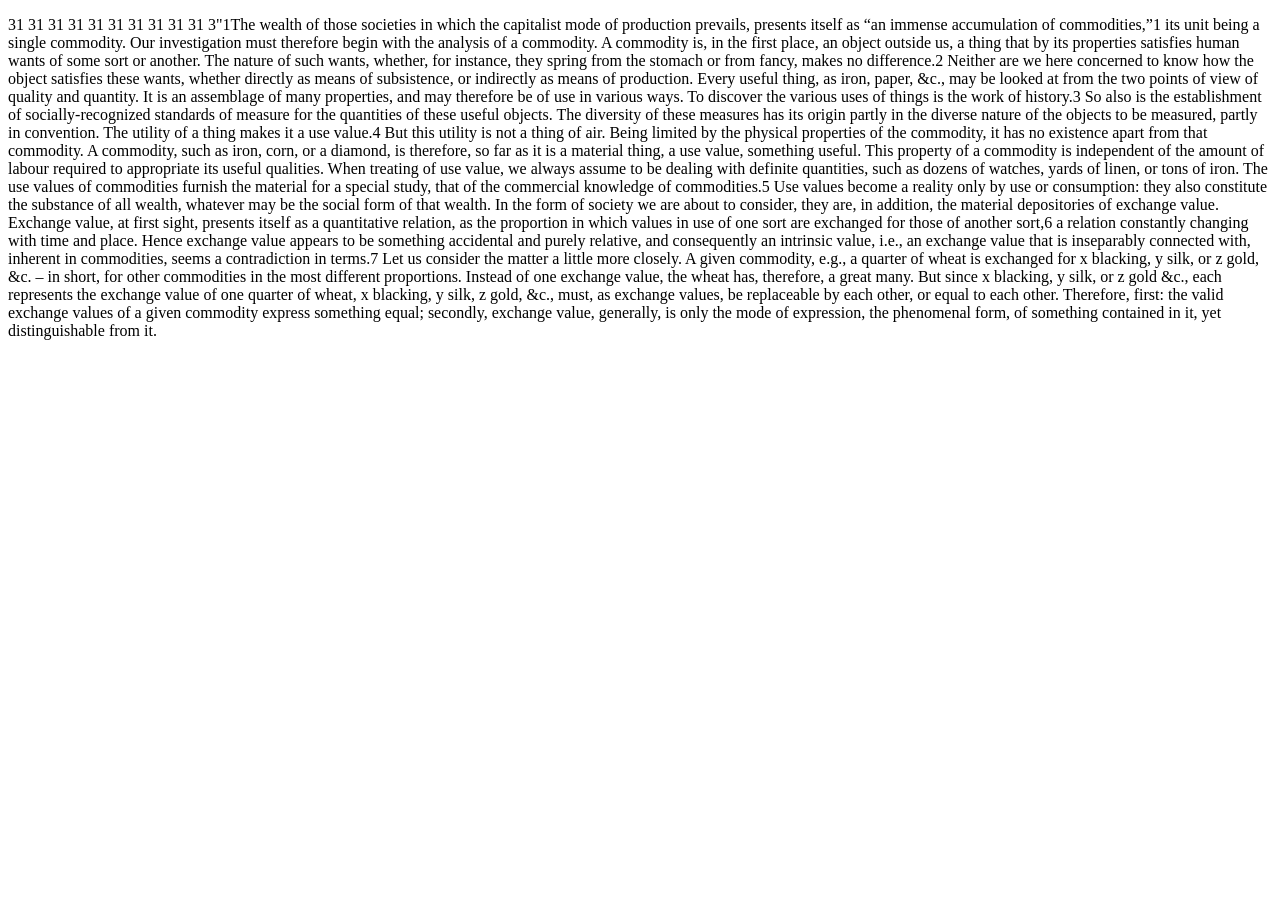
==== index.html @ 408d4caa "Update index.html" ====
<!DOCTYPE html>
<html lang="en">
<head>
    <meta charset="UTF-8">
    <meta name="viewport" content="width=device-width, initial-scale=1.0">
    <meta http-equiv="X-UA-Compatible" content="IE=edge">
    <title>For My Evi</title>
    <link rel="stylesheet" href="style.css">

</head>
<body>
    <div class="container">
        <div class="text-container">
            <p>
                31 31 31 31 31 31 31 31 31 31 3"1The wealth of those societies in which the capitalist mode of production prevails, presents itself
                as “an immense accumulation of commodities,”1 its unit being a single commodity. Our
                investigation must therefore begin with the analysis of a commodity.
                A commodity is, in the first place, an object outside us, a thing that by its properties satisfies
                human wants of some sort or another. The nature of such wants, whether, for instance, they spring
                from the stomach or from fancy, makes no difference.2 Neither are we here concerned to know
                how the object satisfies these wants, whether directly as means of subsistence, or indirectly as
                means of production.
                Every useful thing, as iron, paper, &c., may be looked at from the two points of view of quality
                and quantity. It is an assemblage of many properties, and may therefore be of use in various ways.
                To discover the various uses of things is the work of history.3 So also is the establishment of
                socially-recognized standards of measure for the quantities of these useful objects. The diversity
                of these measures has its origin partly in the diverse nature of the objects to be measured, partly
                in convention.
                The utility of a thing makes it a use value.4 But this utility is not a thing of air. Being limited by
                the physical properties of the commodity, it has no existence apart from that commodity. A
                commodity, such as iron, corn, or a diamond, is therefore, so far as it is a material thing, a use
                value, something useful. This property of a commodity is independent of the amount of labour
                required to appropriate its useful qualities. When treating of use value, we always assume to be
                dealing with definite quantities, such as dozens of watches, yards of linen, or tons of iron. The use
                values of commodities furnish the material for a special study, that of the commercial knowledge
                of commodities.5 Use values become a reality only by use or consumption: they also constitute
                the substance of all wealth, whatever may be the social form of that wealth. In the form of society
                we are about to consider, they are, in addition, the material depositories of exchange value.
                Exchange value, at first sight, presents itself as a quantitative relation, as the proportion in which
                values in use of one sort are exchanged for those of another sort,6 a relation constantly changing
                with time and place. Hence exchange value appears to be something accidental and purely
                relative, and consequently an intrinsic value, i.e., an exchange value that is inseparably connected
                with, inherent in commodities, seems a contradiction in terms.7 Let us consider the matter a little
                more closely.
                A given commodity, e.g., a quarter of wheat is exchanged for x blacking, y silk, or z gold, &c. –
                in short, for other commodities in the most different proportions. Instead of one exchange value,
                the wheat has, therefore, a great many. But since x blacking, y silk, or z gold &c., each represents
                the exchange value of one quarter of wheat, x blacking, y silk, z gold, &c., must, as exchange
                values, be replaceable by each other, or equal to each other. Therefore, first: the valid exchange
                values of a given commodity express something equal; secondly, exchange value, generally, is
                only the mode of expression, the phenomenal form, of something contained in it, yet
                distinguishable from it. 
            </p>
        </div>
    </div>
</body>
</html>
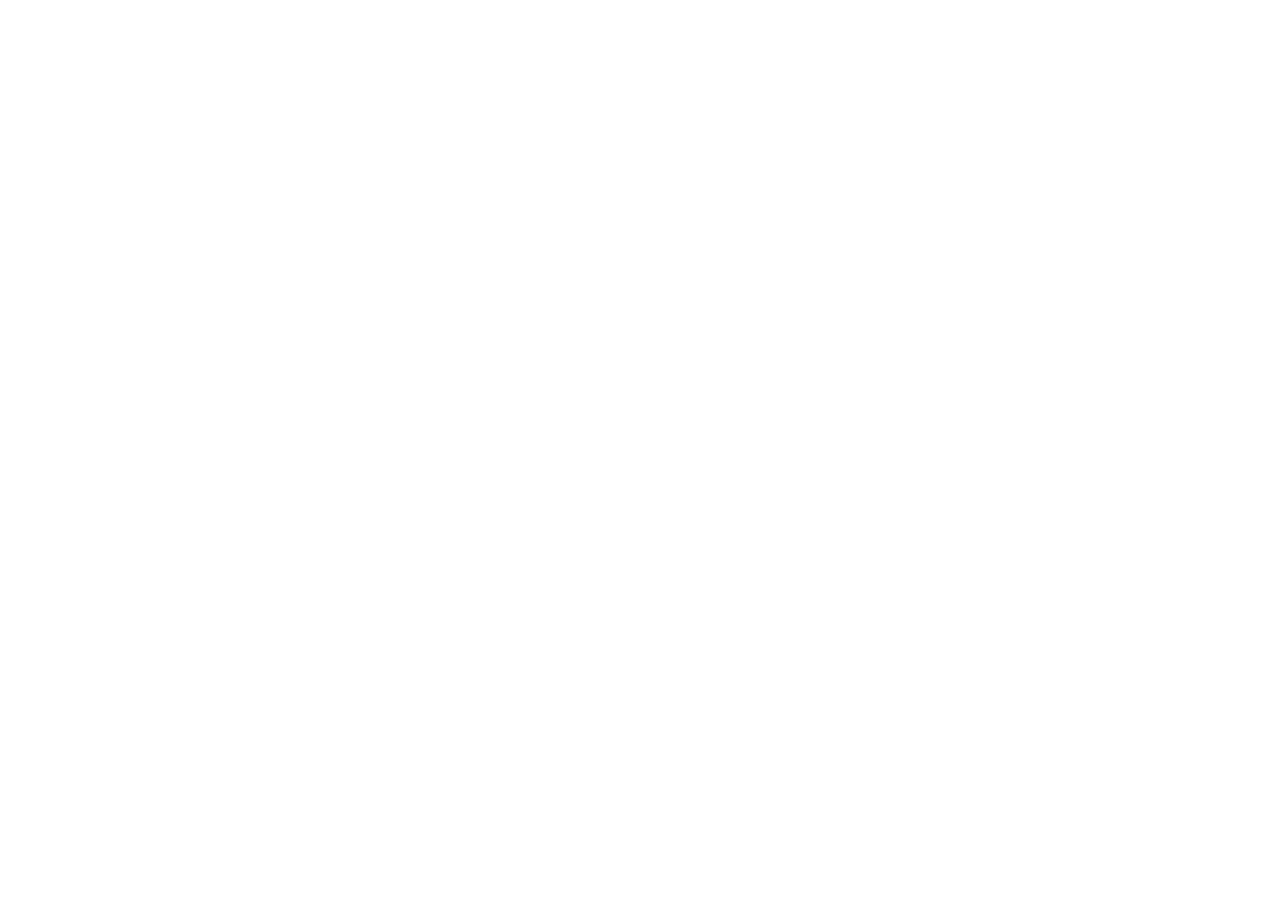
==== commit aa9d37e5: "Update index.html" ====
--- a/index.html
+++ b/index.html
@@ -12,44 +12,35 @@
     <div class="container">
         <div class="text-container">
             <p>
-                31 31 31 31 31 31 31 31 31 31 3"1The wealth of those societies in which the capitalist mode of production prevails, presents itself
-                as “an immense accumulation of commodities,”1 its unit being a single commodity. Our
-                investigation must therefore begin with the analysis of a commodity.
-                A commodity is, in the first place, an object outside us, a thing that by its properties satisfies
-                human wants of some sort or another. The nature of such wants, whether, for instance, they spring
-                from the stomach or from fancy, makes no difference.2 Neither are we here concerned to know
-                how the object satisfies these wants, whether directly as means of subsistence, or indirectly as
-                means of production.
-                Every useful thing, as iron, paper, &c., may be looked at from the two points of view of quality
-                and quantity. It is an assemblage of many properties, and may therefore be of use in various ways.
-                To discover the various uses of things is the work of history.3 So also is the establishment of
-                socially-recognized standards of measure for the quantities of these useful objects. The diversity
-                of these measures has its origin partly in the diverse nature of the objects to be measured, partly
-                in convention.
-                The utility of a thing makes it a use value.4 But this utility is not a thing of air. Being limited by
-                the physical properties of the commodity, it has no existence apart from that commodity. A
-                commodity, such as iron, corn, or a diamond, is therefore, so far as it is a material thing, a use
-                value, something useful. This property of a commodity is independent of the amount of labour
-                required to appropriate its useful qualities. When treating of use value, we always assume to be
-                dealing with definite quantities, such as dozens of watches, yards of linen, or tons of iron. The use
-                values of commodities furnish the material for a special study, that of the commercial knowledge
-                of commodities.5 Use values become a reality only by use or consumption: they also constitute
-                the substance of all wealth, whatever may be the social form of that wealth. In the form of society
-                we are about to consider, they are, in addition, the material depositories of exchange value.
-                Exchange value, at first sight, presents itself as a quantitative relation, as the proportion in which
-                values in use of one sort are exchanged for those of another sort,6 a relation constantly changing
-                with time and place. Hence exchange value appears to be something accidental and purely
-                relative, and consequently an intrinsic value, i.e., an exchange value that is inseparably connected
-                with, inherent in commodities, seems a contradiction in terms.7 Let us consider the matter a little
-                more closely.
-                A given commodity, e.g., a quarter of wheat is exchanged for x blacking, y silk, or z gold, &c. –
-                in short, for other commodities in the most different proportions. Instead of one exchange value,
-                the wheat has, therefore, a great many. But since x blacking, y silk, or z gold &c., each represents
-                the exchange value of one quarter of wheat, x blacking, y silk, z gold, &c., must, as exchange
-                values, be replaceable by each other, or equal to each other. Therefore, first: the valid exchange
-                values of a given commodity express something equal; secondly, exchange value, generally, is
-                only the mode of expression, the phenomenal form, of something contained in it, yet
-                distinguishable from it. 
+               My pretty Evgenia;
+
+It's been more than 300 days since we became each others. And i regret not telling you i loved you soone than i did. I can't believe we met and we held hands. CUS WDYM WE KNOW EACH OTHER FOR A YEAR.  And more then anything i'm so glad i decided to be move curious about your life. I like how our lives are so different yet so similar,  I love how we can relate to things we go through.
+You always make ne smile when im talking with you, and the pretty feeling in my lungs never weit away since: fell in love with you. My pretty, i know; call gar pretty reguraly, but thats what you are. Pretty. Prettiest girl, and you're only for me.  I actually very much missed writing to you. My gorgeous baby, i was it sure what to get you.I first thought i'd get you earphones, but then i wented to get you a pink flipphone,  but as you can see i got you (us) a hemera so you (we) could make cute photos together. And i just know you will take photos of the cats with that. 
+
+My adorable thing, sometimes when you get jealous over me i kinda like it. And yes you are as jealous as me My pretty baby :3  I still have the cute videos of you, you sent with the cats, and i still watch them if i get the chance. Right now i'm in Japanese lessen but i dont care. I deleted so many sentences and started over like 3 times. Because 1 want it to be perfect. But i still don't know how i can express my -feelings towards you as how i am feeling right now baby.
+
+I miss looking at your prettiness from 10 CM's far. I miss feeling your hand in mines. I miss your sweat and your eyes. I wish we had more time together, i wish we kissed more, i wish i could hold you more. I  miss your deep looks at me, i wanted to kiss you everytime you looked at me. 
+
+When we started talking much i knew we "clicked' together, and a year later, right now, it's safe to say that i was right :3 You were so cute back then too which made me want to talk to you more and more.  You make me smile every single second my pretty.
+
+You always said you found my life interesting when your life won for more interesting then mines. I still don't understand why you lied and didnt tell me about your step -dad but i guess you got worried about something. And you are for more colourfull than me my pretty :3
+
+Yes i do write this letter for more than one day, and im still not sure if its good enough to send you. But i dont have enough time left to write it again beacause i have to code the website aswell.
+
+My pretty baby we seen each other (heard mostly...) in our most secret situations. At least you did. And you are mines together so i wish you can be more comfortable and less shy with me my pretty.
+
+You are the prettiest little girl i've ever seen. I know i say it all the time but its just the truth, your pretty hair smelled so good. and now when i compare your hair from a year ago i think long hair suits you very well :3 And the way you looked at me with your pretty litte eyes was so attractive my pretty one. and the way your lips purse together is so so cute:3 i love it when you snap me looking so silly like that.
+
+You are the most prettiest little girl and im so glad you are my prettiest litte girl. im so glad you are mine. you look so astonishing from the moment you wake up until you go sleep. you look especially so good when you are sleepy, your voice becomes so soft and i love it so much. You're my pretty little girl Evgenia. your little ears, your little chin, your fluffy cheeks make me so insane every single time i think about them. my adorable, your body is like a sculpture i want to worship to. I used to believe all ancient greeks was so stupid to believe in a single women who was so pretty to make one to do anything, now i understand how that is possible, i understand it more whenever i see you. I want to do anything that makes you happy because you are the most perfect thing ever existed for me. 
+
+I never stopped missing you since the last moment you left my lips. "Wenn ich ihren Mund verließ, Dann fing ich an zu frier'n". i wish rammstein meant lips touching by this but its what i mean here baby. i miss you so much with every single part of me, i miss you so much with every second and with every thought.
+
+I love how you started to share everything with me. You have no idea. I love the fact that i know everything in your life. GIRL I JUST ASKED YOU IF I KNOW EVERYTHING IN YOUR LIFE AND YOU DIDNT GET WHY I ASKED YOU AND YOU KEPT ASKING IF SOMETHING WAS WRING OMG YOURE SO SILLT ILL EAT YOU MMAMAMMAMAMAMMAMAMA anyways :3 i promised id be back in 11 minutes
+
+my prettiest lover;
+i am so glad you were born, i am so glad i met you, i am so glad i confessed and i am so glad we are eachothers forever. You will forever stay the only thing i truly loved and wont ever refret. I hope all your birthdays until now will be with me (it better be) and i hope i'll be able to tell you how much i love you every single time.
+I love you so so much my gorgeous. i actually love you the most and i will keep loving you forever. i dont want to imagine that you're gone from my life, i dont want to imagine you're living without me. all i want to imagine is you baby. I am forever yours like how you are forever and ever mines
+Happy Birthday My Pretty Evgenia ♥
             </p>
         </div>
     </div>
--- a/style.css
+++ b/style.css
@@ -0,0 +1,114 @@
+
+body {
+    margin: 0;
+    padding: 0;
+    height: 100vh;
+    display: flex;
+    justify-content: center;
+    align-items: center;
+    background-image: url('https://images.unsplash.com/photo-1585511582331-14e7c5f89735?fm=jpg&q=60&w=3000&ixlib=rb-4.0.3&ixid=M3wxMjA3fDB8MHxzZWFyY2h8NHx8YmxhY2slMjBwYXBlciUyMHRleHR1cmV8ZW58MHx8MHx8fDA%3D'); 
+    background-size: cover;
+    background-position: center;
+    font-family: 'Cute Font', cursive; 
+    color: white;
+    overflow-y: auto; 
+}
+body {
+    min-height: 100vh; 
+    overflow: hidden; 
+}
+
+.text-container {
+    max-width: 100%; 
+    word-wrap: break-word; 
+    overflow: auto; 
+}
+
+
+.container {
+    display: flex;
+    justify-content: center;
+    align-items: center;
+    width: 100%;
+    height: 100%;
+    padding: 20px;
+    text-align: center;
+    overflow-y: auto; 
+    max-height: 80vh; 
+    border-radius: 20px;
+}
+
+.text-container {
+    max-width: 100%;
+    word-wrap: break-word;
+    overflow-y: auto; 
+    padding: 20px;
+    font-size: 1.5em;
+    line-height: 1.6;
+    
+
+    mask-image: linear-gradient(to bottom, 
+                                rgba(0, 0, 0, 0) 0%,   
+                                rgba(0, 0, 0, 1) 30%,   
+                                rgba(0, 0, 0, 1) 70%,    
+                                rgba(0, 0, 0, 0) 100%);   
+    -webkit-mask-image: linear-gradient(to bottom, 
+                                        rgba(0, 0, 0, 0) 0%, 
+                                        rgba(0, 0, 0, 1) 30%, 
+                                        rgba(0, 0, 0, 1) 70%, 
+                                        rgba(0, 0, 0, 0) 100%); 
+}
+
+.text-container {
+    max-width: 80%; 
+    max-height: 100%; 
+    padding: 1.25rem;
+    font-size: 1.5em;
+    line-height: 1.6;
+}
+
+.text-container {
+    max-width: 100%;
+    word-wrap: break-word;
+    overflow-y: auto; 
+    padding: 1.25rem;
+    font-size: 1.5rem;
+    line-height: 1.6;
+    
+  
+    mask-image: linear-gradient(to bottom, 
+                                rgba(0, 0, 0, 0) 0%, 
+                                rgba(0, 0, 0, 1) 30%, 
+                                rgba(0, 0, 0, 1) 70%, 
+                                rgba(0, 0, 0, 0) 100%);
+    -webkit-mask-image: linear-gradient(to bottom, 
+                                        rgba(0, 0, 0, 0) 0%, 
+                                        rgba(0, 0, 0, 1) 30%, 
+                                        rgba(0, 0, 0, 1) 70%, 
+                                        rgba(0, 0, 0, 0) 100%); 
+    
+    
+    scrollbar-width: thin; 
+    scrollbar-color: rgba(0, 0, 0, 0.2) transparent; 
+}
+
+
+.text-container::-webkit-scrollbar {
+    width: 8px; 
+}
+
+.text-container::-webkit-scrollbar-track {
+    background: transparent; 
+}
+
+.text-container::-webkit-scrollbar-thumb {
+    background-color: rgba(0, 0, 0, 0.2); 
+    border-radius: 10px;
+    border: 2px solid transparent; 
+    background-size: contain;
+    background-repeat: no-repeat;
+}
+
+
+
+@import url('https://fonts.googleapis.com/css2?family=Fredoka:wght@300..700&display=swap')
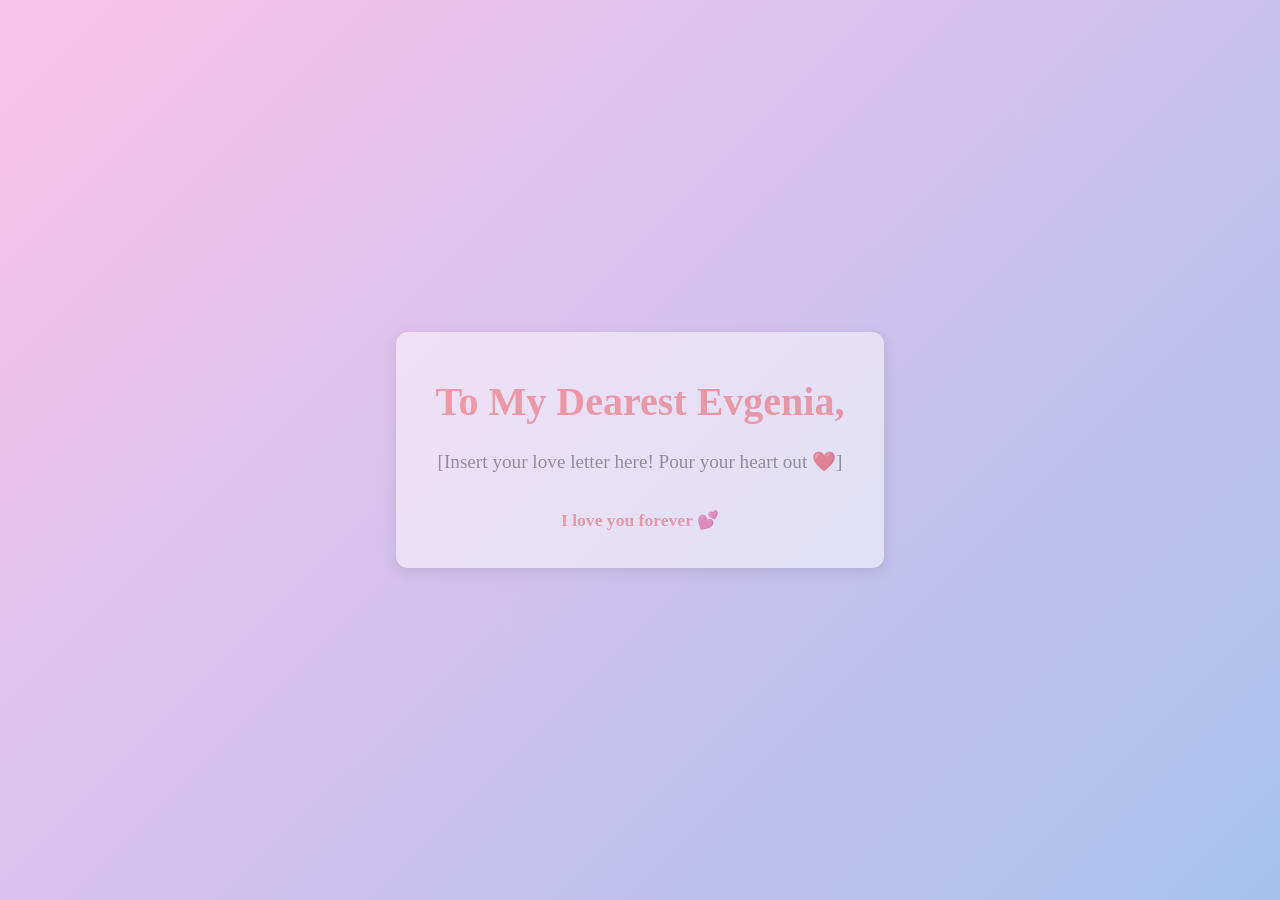
==== commit a966f85d: "Update index.html" ====
--- a/index.html
+++ b/index.html
@@ -3,46 +3,27 @@
 <head>
     <meta charset="UTF-8">
     <meta name="viewport" content="width=device-width, initial-scale=1.0">
-    <meta http-equiv="X-UA-Compatible" content="IE=edge">
-    <title>For My Evi</title>
+    <title>For my baby</title>
     <link rel="stylesheet" href="style.css">
-
 </head>
 <body>
     <div class="container">
-        <div class="text-container">
-            <p>
-               My pretty Evgenia;
-
-It's been more than 300 days since we became each others. And i regret not telling you i loved you soone than i did. I can't believe we met and we held hands. CUS WDYM WE KNOW EACH OTHER FOR A YEAR.  And more then anything i'm so glad i decided to be move curious about your life. I like how our lives are so different yet so similar,  I love how we can relate to things we go through.
-You always make ne smile when im talking with you, and the pretty feeling in my lungs never weit away since: fell in love with you. My pretty, i know; call gar pretty reguraly, but thats what you are. Pretty. Prettiest girl, and you're only for me.  I actually very much missed writing to you. My gorgeous baby, i was it sure what to get you.I first thought i'd get you earphones, but then i wented to get you a pink flipphone,  but as you can see i got you (us) a hemera so you (we) could make cute photos together. And i just know you will take photos of the cats with that. 
-
-My adorable thing, sometimes when you get jealous over me i kinda like it. And yes you are as jealous as me My pretty baby :3  I still have the cute videos of you, you sent with the cats, and i still watch them if i get the chance. Right now i'm in Japanese lessen but i dont care. I deleted so many sentences and started over like 3 times. Because 1 want it to be perfect. But i still don't know how i can express my -feelings towards you as how i am feeling right now baby.
-
-I miss looking at your prettiness from 10 CM's far. I miss feeling your hand in mines. I miss your sweat and your eyes. I wish we had more time together, i wish we kissed more, i wish i could hold you more. I  miss your deep looks at me, i wanted to kiss you everytime you looked at me. 
-
-When we started talking much i knew we "clicked' together, and a year later, right now, it's safe to say that i was right :3 You were so cute back then too which made me want to talk to you more and more.  You make me smile every single second my pretty.
-
-You always said you found my life interesting when your life won for more interesting then mines. I still don't understand why you lied and didnt tell me about your step -dad but i guess you got worried about something. And you are for more colourfull than me my pretty :3
-
-Yes i do write this letter for more than one day, and im still not sure if its good enough to send you. But i dont have enough time left to write it again beacause i have to code the website aswell.
-
-My pretty baby we seen each other (heard mostly...) in our most secret situations. At least you did. And you are mines together so i wish you can be more comfortable and less shy with me my pretty.
-
-You are the prettiest little girl i've ever seen. I know i say it all the time but its just the truth, your pretty hair smelled so good. and now when i compare your hair from a year ago i think long hair suits you very well :3 And the way you looked at me with your pretty litte eyes was so attractive my pretty one. and the way your lips purse together is so so cute:3 i love it when you snap me looking so silly like that.
-
-You are the most prettiest little girl and im so glad you are my prettiest litte girl. im so glad you are mine. you look so astonishing from the moment you wake up until you go sleep. you look especially so good when you are sleepy, your voice becomes so soft and i love it so much. You're my pretty little girl Evgenia. your little ears, your little chin, your fluffy cheeks make me so insane every single time i think about them. my adorable, your body is like a sculpture i want to worship to. I used to believe all ancient greeks was so stupid to believe in a single women who was so pretty to make one to do anything, now i understand how that is possible, i understand it more whenever i see you. I want to do anything that makes you happy because you are the most perfect thing ever existed for me. 
-
-I never stopped missing you since the last moment you left my lips. "Wenn ich ihren Mund verließ, Dann fing ich an zu frier'n". i wish rammstein meant lips touching by this but its what i mean here baby. i miss you so much with every single part of me, i miss you so much with every second and with every thought.
-
-I love how you started to share everything with me. You have no idea. I love the fact that i know everything in your life. GIRL I JUST ASKED YOU IF I KNOW EVERYTHING IN YOUR LIFE AND YOU DIDNT GET WHY I ASKED YOU AND YOU KEPT ASKING IF SOMETHING WAS WRING OMG YOURE SO SILLT ILL EAT YOU MMAMAMMAMAMAMMAMAMA anyways :3 i promised id be back in 11 minutes
-
-my prettiest lover;
-i am so glad you were born, i am so glad i met you, i am so glad i confessed and i am so glad we are eachothers forever. You will forever stay the only thing i truly loved and wont ever refret. I hope all your birthdays until now will be with me (it better be) and i hope i'll be able to tell you how much i love you every single time.
-I love you so so much my gorgeous. i actually love you the most and i will keep loving you forever. i dont want to imagine that you're gone from my life, i dont want to imagine you're living without me. all i want to imagine is you baby. I am forever yours like how you are forever and ever mines
-Happy Birthday My Pretty Evgenia ♥
-            </p>
+        <h1>To My Dearest Evgenia,</h1>
+        <p class="letter">
+            [Insert your love letter here! Pour your heart out ❤️]
+        </p>
+        <div class="footer">
+            <p>I love you forever 💕</p>
         </div>
     </div>
+
+    <iframe 
+        src="https://www.youtube.com/embed/TkGALUCgEw0?autoplay=1&loop=1&playlist=TkGALUCgEw0&controls=0&mute=0" 
+        frameborder="0" 
+        allow="autoplay" 
+        style="display:none;">
+    </iframe>
+
+    <script src="script.js"></script>
 </body>
 </html>
--- a/style.css
+++ b/style.css
@@ -1,114 +1,53 @@
-
 body {
     margin: 0;
-    padding: 0;
-    height: 100vh;
+    font-family: 'Georgia', serif;
+    background: linear-gradient(135deg, #fbc2eb, #a6c1ee);
     display: flex;
     justify-content: center;
     align-items: center;
-    background-image: url('https://images.unsplash.com/photo-1585511582331-14e7c5f89735?fm=jpg&q=60&w=3000&ixlib=rb-4.0.3&ixid=M3wxMjA3fDB8MHxzZWFyY2h8NHx8YmxhY2slMjBwYXBlciUyMHRleHR1cmV8ZW58MHx8MHx8fDA%3D'); 
-    background-size: cover;
-    background-position: center;
-    font-family: 'Cute Font', cursive; 
-    color: white;
-    overflow-y: auto; 
-}
-body {
-    min-height: 100vh; 
-    overflow: hidden; 
+    height: 100vh;
+    color: #333;
 }
 
-.text-container {
-    max-width: 100%; 
-    word-wrap: break-word; 
-    overflow: auto; 
+.container {
+    background: white;
+    padding: 20px 40px;
+    border-radius: 12px;
+    box-shadow: 0 4px 15px rgba(0, 0, 0, 0.2);
+    max-width: 600px;
+    text-align: center;
 }
 
+h1 {
+    font-size: 2.5em;
+    margin-bottom: 20px;
+    color: #ff6f61;
+}
 
-.container {
-    display: flex;
-    justify-content: center;
-    align-items: center;
+.letter {
+    font-size: 1.2em;
+    line-height: 1.8;
+    color: #555;
+}
+
+.footer {
+    margin-top: 30px;
+    font-size: 1.1em;
+    color: #ff6f61;
+}
+
+.footer p {
+    font-weight: bold;
+}
+
+body::after {
+    content: "";
+    position: fixed;
+    top: 0;
+    left: 0;
     width: 100%;
     height: 100%;
-    padding: 20px;
-    text-align: center;
-    overflow-y: auto; 
-    max-height: 80vh; 
-    border-radius: 20px;
+    background: url('https://img.freepik.com/free-vector/vintage-neon-ornament-textured-background_53876-119916.jpg?t=st=1733764458~exp=1733768058~hmac=b8be310b94c99e9911e74b8dd6b274605abd77f4ec788d0959c316cc4d9b2c67&w=1060');
+    opacity: 0.2;
+    z-index: -1;
 }
-
-.text-container {
-    max-width: 100%;
-    word-wrap: break-word;
-    overflow-y: auto; 
-    padding: 20px;
-    font-size: 1.5em;
-    line-height: 1.6;
-    
-
-    mask-image: linear-gradient(to bottom, 
-                                rgba(0, 0, 0, 0) 0%,   
-                                rgba(0, 0, 0, 1) 30%,   
-                                rgba(0, 0, 0, 1) 70%,    
-                                rgba(0, 0, 0, 0) 100%);   
-    -webkit-mask-image: linear-gradient(to bottom, 
-                                        rgba(0, 0, 0, 0) 0%, 
-                                        rgba(0, 0, 0, 1) 30%, 
-                                        rgba(0, 0, 0, 1) 70%, 
-                                        rgba(0, 0, 0, 0) 100%); 
-}
-
-.text-container {
-    max-width: 80%; 
-    max-height: 100%; 
-    padding: 1.25rem;
-    font-size: 1.5em;
-    line-height: 1.6;
-}
-
-.text-container {
-    max-width: 100%;
-    word-wrap: break-word;
-    overflow-y: auto; 
-    padding: 1.25rem;
-    font-size: 1.5rem;
-    line-height: 1.6;
-    
-  
-    mask-image: linear-gradient(to bottom, 
-                                rgba(0, 0, 0, 0) 0%, 
-                                rgba(0, 0, 0, 1) 30%, 
-                                rgba(0, 0, 0, 1) 70%, 
-                                rgba(0, 0, 0, 0) 100%);
-    -webkit-mask-image: linear-gradient(to bottom, 
-                                        rgba(0, 0, 0, 0) 0%, 
-                                        rgba(0, 0, 0, 1) 30%, 
-                                        rgba(0, 0, 0, 1) 70%, 
-                                        rgba(0, 0, 0, 0) 100%); 
-    
-    
-    scrollbar-width: thin; 
-    scrollbar-color: rgba(0, 0, 0, 0.2) transparent; 
-}
-
-
-.text-container::-webkit-scrollbar {
-    width: 8px; 
-}
-
-.text-container::-webkit-scrollbar-track {
-    background: transparent; 
-}
-
-.text-container::-webkit-scrollbar-thumb {
-    background-color: rgba(0, 0, 0, 0.2); 
-    border-radius: 10px;
-    border: 2px solid transparent; 
-    background-size: contain;
-    background-repeat: no-repeat;
-}
-
-
-
-@import url('https://fonts.googleapis.com/css2?family=Fredoka:wght@300..700&display=swap')
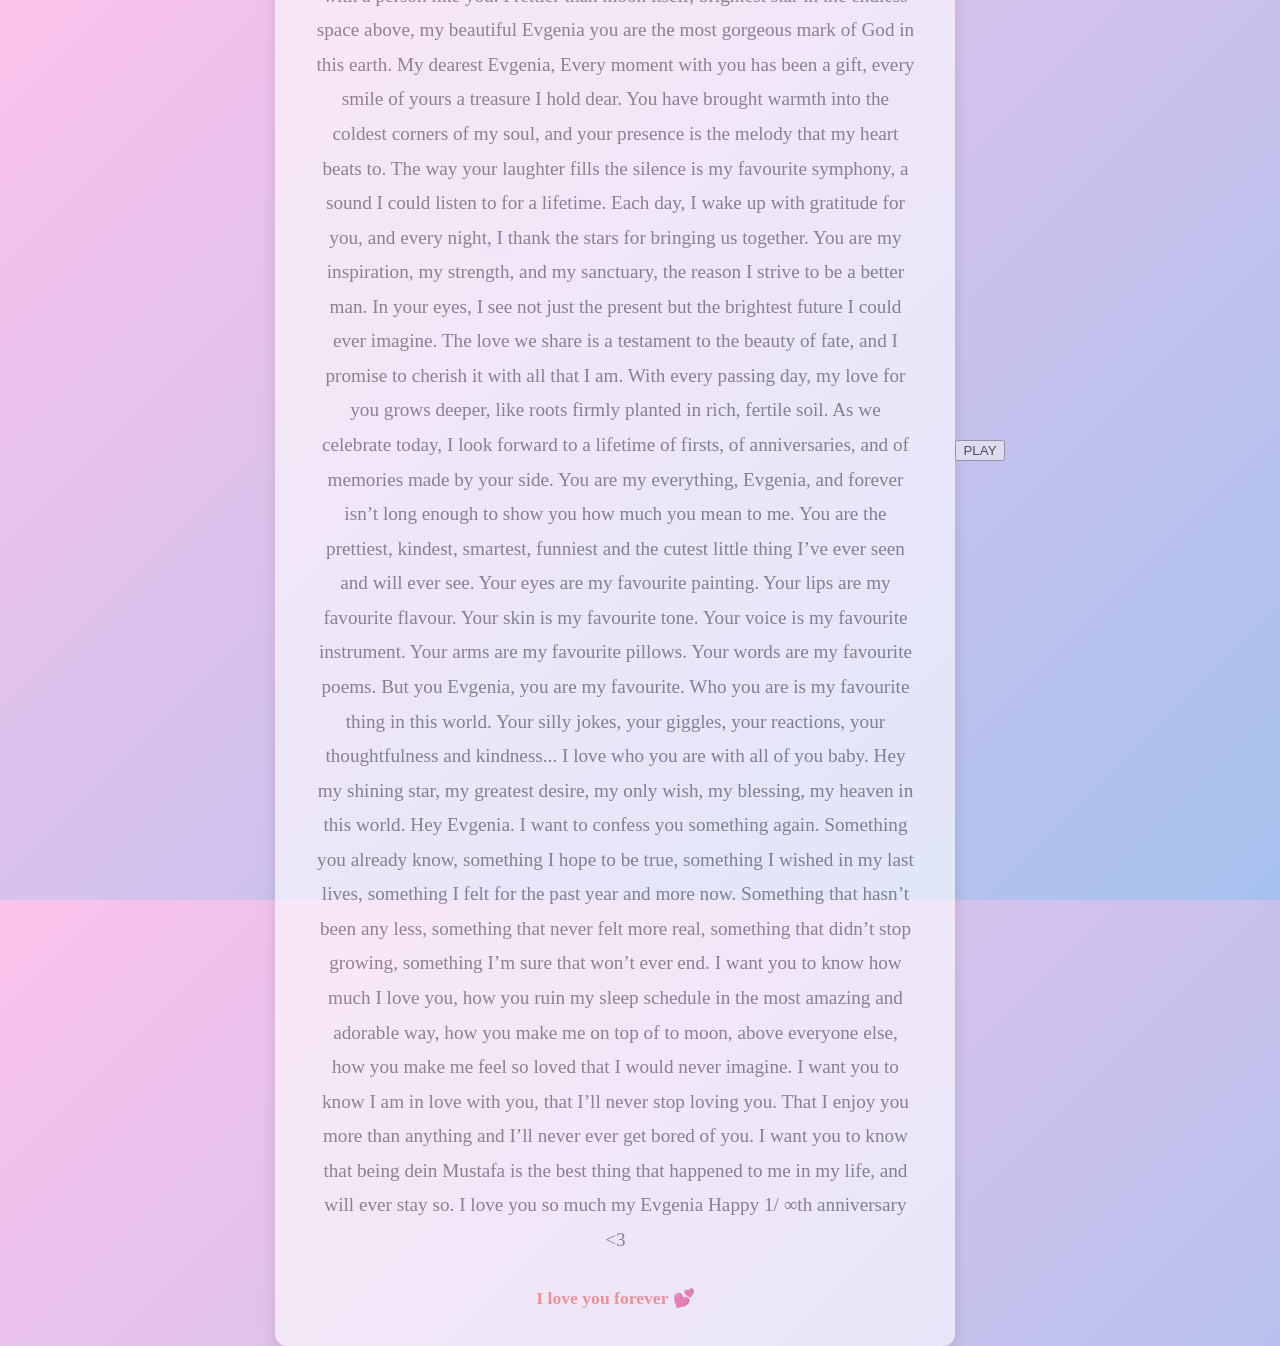
==== commit a33be37b: "Update index.html" ====
--- a/index.html
+++ b/index.html
@@ -10,20 +10,37 @@
     <div class="container">
         <h1>To My Dearest Evgenia,</h1>
         <p class="letter">
-            [Insert your love letter here! Pour your heart out ❤️]
+            My beloved Evgenia;
+            (first of all please hit the play button)
+            365. 365 days ago today, in this hour, I told the biggest truth off my chest. I confessed my never told desires, my never shared love. A year ago, today you became mines. We became each other’s. Words gained new meanings. My sentences then formed poems for you. 
+            It’s the 365th day of my never-ending love for you. It’s the first anniversary of our many others to come. We became strangers to soulmates, lovers to fiancés in the past year. And soon it’ll be our 3rd year together when it’s finally 2025.  
+            
+            My beautiful;
+            I never had a longer lasting dream, nor a never-ending smile and never thought I’d get so lucky with a person like you. Prettier than moon itself, brightest star in the endless space above, my beautiful Evgenia you are the most gorgeous mark of God in this earth. 
+            
+            My dearest Evgenia,
+            Every moment with you has been a gift, every smile of yours a treasure I hold dear. You have brought warmth into the coldest corners of my soul, and your presence is the melody that my heart beats to. The way your laughter fills the silence is my favourite symphony, a sound I could listen to for a lifetime. Each day, I wake up with gratitude for you, and every night, I thank the stars for bringing us together. You are my inspiration, my strength, and my sanctuary, the reason I strive to be a better man. In your eyes, I see not just the present but the brightest future I could ever imagine. The love we share is a testament to the beauty of fate, and I promise to cherish it with all that I am. With every passing day, my love for you grows deeper, like roots firmly planted in rich, fertile soil. As we celebrate today, I look forward to a lifetime of firsts, of anniversaries, and of memories made by your side. You are my everything, Evgenia, and forever isn’t long enough to show you how much you mean to me.
+            
+            You are the prettiest, kindest, smartest, funniest and the cutest little thing I’ve ever seen and will ever see. Your eyes are my favourite painting. Your lips are my favourite flavour.  Your skin is my favourite tone. Your voice is my favourite instrument. Your arms are my favourite pillows. Your words are my favourite poems. But you 	Evgenia, you are my favourite. Who you are is my favourite thing in this world. Your silly jokes, your giggles, your reactions, your thoughtfulness and kindness... I love who you are with all of you baby.
+            
+            Hey my shining star, my greatest desire, my only wish, my blessing, my heaven in this world. Hey Evgenia. I want to confess you something again. Something you already know, something I hope to be true, something I wished in my last lives, something I felt for the past year and more now. Something that hasn’t been any less, something that never felt more real, something that didn’t stop growing, something I’m sure that won’t ever end. I want you to know how much I love you, how you ruin my sleep schedule in the most amazing and adorable way, how you make me on top of to moon, above everyone else, how you make me feel so loved that I would never imagine.  I want you to know I am in love with you, that I’ll never stop loving you. That I enjoy you more than anything and I’ll never ever get bored of you. I want you to know that being dein Mustafa is the best thing that happened to me in my life, and will ever stay so. 
+            
+            I love you so much my Evgenia
+            
+            Happy 1/ ∞th anniversary <3            
+
         </p>
         <div class="footer">
             <p>I love you forever 💕</p>
         </div>
     </div>
-
-    <iframe 
-        src="https://www.youtube.com/embed/TkGALUCgEw0?autoplay=1&loop=1&playlist=TkGALUCgEw0&controls=0&mute=0" 
-        frameborder="0" 
-        allow="autoplay" 
-        style="display:none;">
-    </iframe>
-
+        <audio id="music" autoplay muted>
+            <source src="313131.mp3" type="audio/mp3">
+            try again later
+            techinical difficicculyty i was jerking off
+        </audio>
+        <button onclick="playMusic()">PLAY</button>
+        
     <script src="script.js"></script>
 </body>
 </html>
